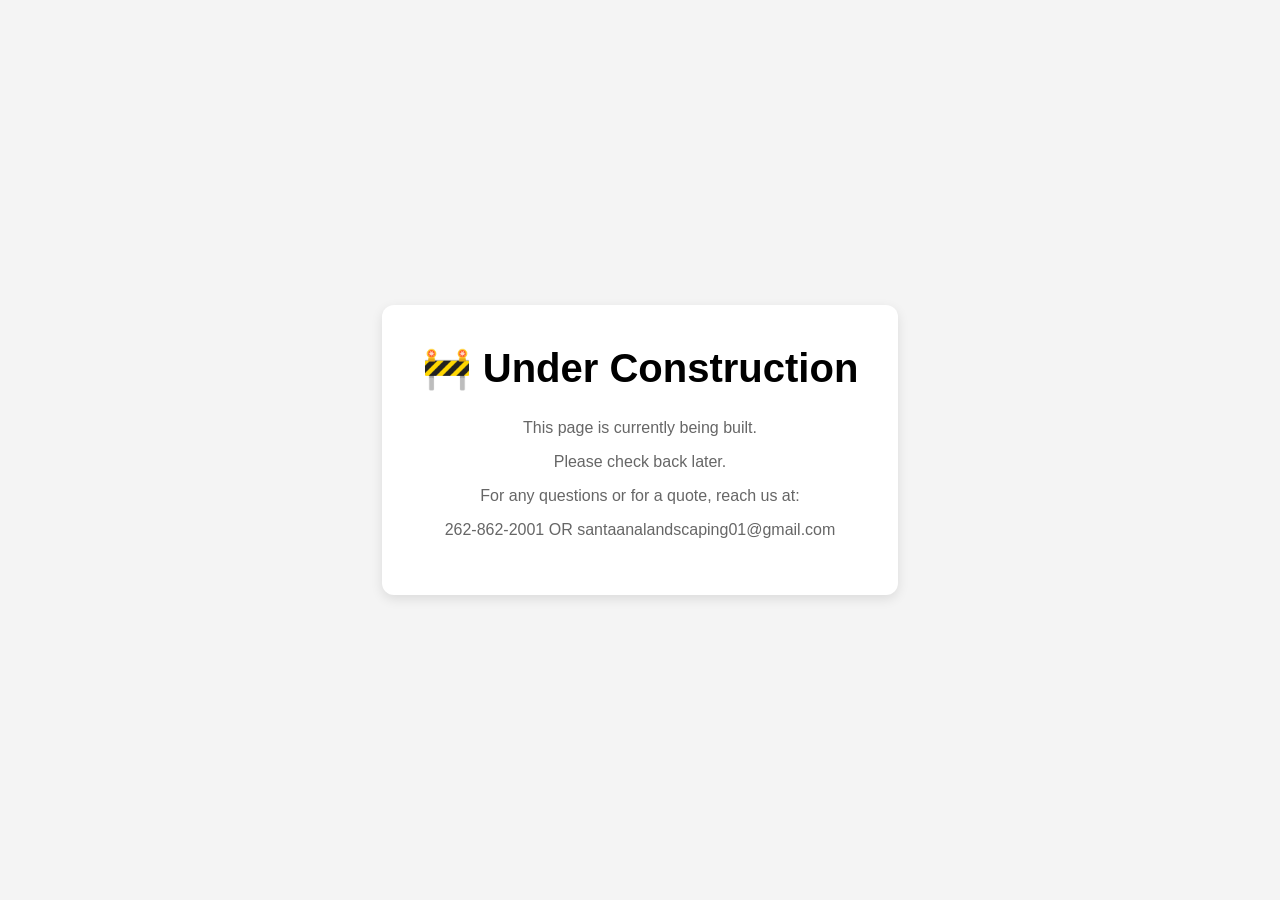
==== ContactUs.html @ 40e27f0e "Refactor" ====
<!DOCTYPE html>
<html lang="en">
<head>
  <meta charset="UTF-8">
  <meta name="viewport" content="width=device-width, initial-scale=1.0">
  <!-- <title>Under Construction</title> -->
  <title>Santa Ana Landscaping</title>
  <link rel="stylesheet" href="style.css">
  <link rel="icon" href="../images/Favicon.ico">

  <style>
    body {
      margin: 0;
      height: 100vh;
      display: flex;
      justify-content: center;
      align-items: center;
      font-family: Arial, sans-serif;
      background: #f4f4f4;
      color: #333;
      text-align: center;
    }

    .box {
      padding: 40px;
      background: white;
      border-radius: 12px;
      box-shadow: 0 4px 12px rgba(0,0,0,0.1);
      max-width: 500px;
    }

    h1 {
      margin-top: 0;
      font-size: 2.5rem;
      color:black;
    }

    p {
      color: #666;
    }
  </style>
</head>
<body>
  <div class="box">
    <h1>🚧 Under Construction</h1>
    <p>This page is currently being built.</p>
    <p>Please check back later.</p>
    <p>For any questions or for a quote, reach us at:</p>
    <p>262-862-2001 OR santaanalandscaping01@gmail.com</p>
  </div>
</body>
</html>
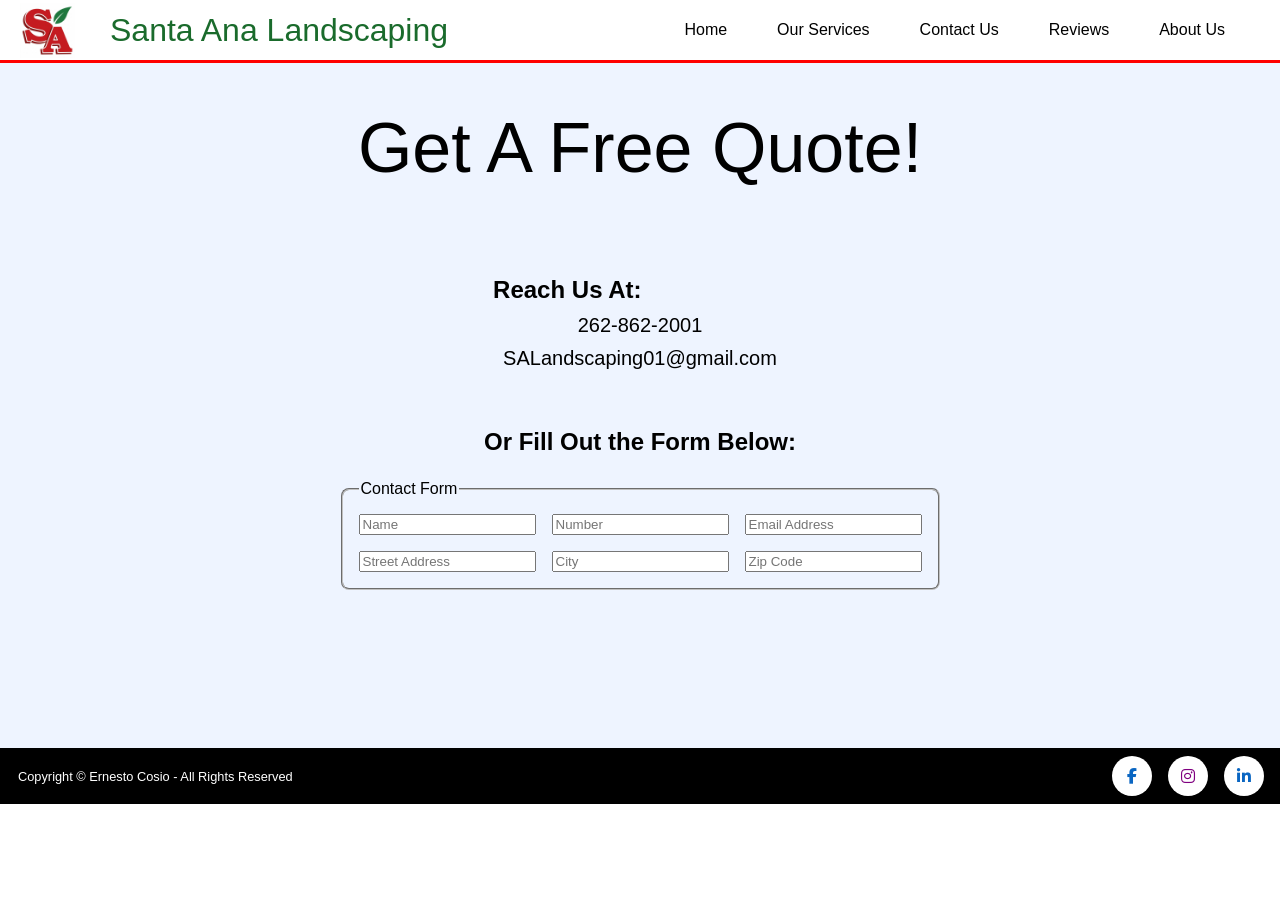
==== commit 69f25f60: "ContactUs Page Draft" ====
--- a/ContactUs.html
+++ b/ContactUs.html
@@ -1,52 +1,82 @@
 <!DOCTYPE html>
 <html lang="en">
-<head>
-  <meta charset="UTF-8">
-  <meta name="viewport" content="width=device-width, initial-scale=1.0">
-  <!-- <title>Under Construction</title> -->
-  <title>Santa Ana Landscaping</title>
-  <link rel="stylesheet" href="style.css">
-  <link rel="icon" href="../images/Favicon.ico">
+    <head>
+        <meta charset="UTF-8">
+        <meta name="viewport" content="width=device-width, intial-scale=1.0">
+        <title>Santa Ana Landscaping</title>
+        <link rel="stylesheet" href="css/style.css">
+        <link rel="icon" href="./images/Favicon.ico">
+        <!-- <link href="https://fonts.googleapis.com/css2?family=Playfair+Display&display=swap" rel="stylesheet"> -->
+        <link rel="stylesheet" href="https://cdnjs.cloudflare.com/ajax/libs/font-awesome/6.5.0/css/all.min.css">
+    </head>
 
-  <style>
-    body {
-      margin: 0;
-      height: 100vh;
-      display: flex;
-      justify-content: center;
-      align-items: center;
-      font-family: Arial, sans-serif;
-      background: #f4f4f4;
-      color: #333;
-      text-align: center;
-    }
+    <body>
+        <header class="panel">
+            <a href="HomePage.html" class="brand">
+                <img src="./images/logo.png" alt="logo" class="logo">
+                <h1>Santa Ana Landscaping</h1>
+            </a>
 
-    .box {
-      padding: 40px;
-      background: white;
-      border-radius: 12px;
-      box-shadow: 0 4px 12px rgba(0,0,0,0.1);
-      max-width: 500px;
-    }
+            <div class="container">
+                <a href="HomePage.html" class="B">Home</a>
+                <a href="Services.html" class="B">Our Services</a>
+                <a href="ContactUs.html" class="B">Contact Us</a>
+                <a href="Reviews.html" class="B">Reviews</a>
+                <a href="AboutUs.html" class="B">About Us</a>
+            </div>
+        </header>
 
-    h1 {
-      margin-top: 0;
-      font-size: 2.5rem;
-      color:black;
-    }
+        <div class="midSection">
 
-    p {
-      color: #666;
-    }
-  </style>
-</head>
-<body>
-  <div class="box">
-    <h1>🚧 Under Construction</h1>
-    <p>This page is currently being built.</p>
-    <p>Please check back later.</p>
-    <p>For any questions or for a quote, reach us at:</p>
-    <p>262-862-2001 OR santaanalandscaping01@gmail.com</p>
-  </div>
-</body>
-</html>+            <h2>Get A Free Quote!</h2>
+            <h3>Reach Us At:</p>
+            <p>262-862-2001</p>
+            <p>SALandscaping01@gmail.com</p>
+            <h3>Or Fill Out the Form Below:</h3>
+            <!-- <form class="form"> -->
+                <fieldset class="fieldset">
+                    <legend>Contact Form</legend>
+                    <input type="text"  name="name"             placeholder="Name"              autocomplete="name">
+                    <input type="tel"   name="phone"            placeholder="Number"            autocomplete="tel"              pattern="[0-9]{3}-[0-9]{3}-[0-9]{4}">
+                    <input type="email" name="email"            placeholder="Email Address"     autocomplete="email">
+                    <input type="text"  name="address"          placeholder="Street Address"    autocomplete="street-address">
+                    <input type="text"  name="city"             placeholder="City"              autocomplete="address-level2">
+                    <input type="text"  name="zip"              placeholder="Zip Code"          autocomplete="postal-code">
+
+                    <!-- <input type="text" name="state" autocomplete="address-level1" placeholder="State">
+                    <input type="text" name="country"           autocomplete="country"          placeholder="Country"> -->
+                </fieldset>
+            <!-- </form> -->
+
+        </div>
+
+        <footer>
+            <p>Copyright © Ernesto Cosio - All Rights Reserved</p>
+
+            <!-- Social Media Icons -->
+            <div class="socials">
+                <a class="facebook" 
+                    href="https://www.facebook.com/santaanalandscaping"
+                    target="_blank"
+                    rel="noopener noreferrer"
+                    aria-label="Facebook">
+                    <i class="fa-brands fa-facebook-f"></i>
+                </a>
+                <a class="instagram" 
+                    href="https://www.instagram.com/ecosio3/" 
+                    target="_blank" 
+                    rel="noopener norefferrer"
+                    aria-label="LinkedIn">
+                    <i class="fa-brands fa-instagram"></i>
+                </a>
+                <a class="linkedin" 
+                    href="https://www.linkedin.com/in/ernestocosio/" 
+                    target="_blank" 
+                    rel="noopener norefferrer"
+                    aria-label="LinkedIn">
+                    <i class="fa-brands fa-linkedin-in"></i>
+                </a>
+            </div>
+        </footer>
+    </body>
+    
--- a/css/style.css
+++ b/css/style.css
@@ -0,0 +1,421 @@
+/* HomePage */
+body {
+    margin: 0;
+    /* font-family: "Playfair Display", serif; */
+    font-family:sans-serif;
+    /* font-family:Arial, Helvetica, sans-serif; */
+}
+
+.panel {
+    background-color: white;
+    display:flex;
+    /*justify-content: space-between;*/
+    align-items: center;
+    position:sticky;
+    top:0;
+    padding: 0px 10px; /**/
+    height: 60px; /**/
+    outline: 3px solid red;
+}
+
+.brand {
+    text-decoration: none;
+    padding-left: 10px;
+    display: flex;
+    align-items: center;
+    gap:5px;
+}
+
+.logo {
+    width: 55px;
+    height: 55px;
+    display:block;
+}
+
+h1 {
+    text-align: left;
+    padding-left: 30px;
+    font-weight: normal;
+    color: rgb(26, 107, 44);
+    /* color:olivedrab; */
+}
+
+.container {
+    display:flex;
+    justify-content: flex-end;
+    align-items: center;
+    gap: 10px;
+    margin-left: auto;
+    margin-right: 25px
+}
+
+.B {
+    text-decoration: none;
+    background-color: transparent;
+    border-radius: 10px;
+    padding: 10px 20px; 
+    border: none;
+    color: black;
+    font-size: 16px;
+    cursor: pointer;
+    transition: 0.3s ease;
+}
+
+.B:hover {
+    /* color: lightgreen; */
+    color:darkgreen;
+    /* color:darkolivegreen; */
+    /* background-color: gray; */
+}
+
+.image {
+    /* darken image for more readable text */
+    background-image: 
+        linear-gradient(
+            rgba(0,0,0,0.5),
+            rgba(0,0,0,0.5)
+        ),
+        url("../images/Landscape.jpg");
+    background-attachment: fixed;
+    background-size: cover;
+    background-position: center;
+    height:700px;
+    max-height:70vh;
+    /* position: relative;  */
+
+    display: flex;
+    flex-direction: column;
+    justify-content: center;
+    align-items: center;
+    text-align: center;
+}
+
+.image h2, .image p {
+    max-width: 1100px;
+    /* margin: 0 auto; */
+    text-align: center;
+    color: white;
+    /* padding-bottom:1rem; */
+}
+
+.quote {
+    text-decoration:none;
+    margin-top:1.5rem;
+    color: black;
+    /* padding-top:4rem; */
+    border:none;
+    border-radius: 40px;
+    font-size:1.5rem;
+    padding:1rem 2rem;
+    background-color:white;
+    transition: 0.4s ease;
+}
+
+.quote:visited {
+    color:black;
+}
+
+.quote:hover {
+    /* background-color:olive; */
+    background-color:black;
+    color:white;
+}
+
+.imageHeader {
+    padding-top: 10px; /* 50*/
+    color: white;
+}
+
+h2 {
+    text-align: center;
+    font-weight: normal;
+    font-size: 70px;
+    margin: 0;
+    padding-bottom:4rem;
+}
+
+p {
+    color: black;
+    text-align:center;
+    margin: 10px;
+    font-size: 20px;
+}
+
+.block {
+    /* background-color: rgb(144, 206, 144); */
+    background-color: white;
+    display:flex;
+    flex-direction: column;
+    align-items: center;
+    padding-top: 4.5rem;
+    padding-bottom: 5rem;
+}
+
+.block h2, .services {
+    width: 100%;
+    max-width: 1200px;
+}
+
+.block h2 {
+    padding-bottom:6rem;
+}
+
+.blockAlt {
+    /* background-color: lightgray; */
+    background-color: #eef2f5;
+
+    /* background-color: #0f172a;
+    color: white; */
+
+    display:flex;
+    flex-direction: column;
+    align-items: center;
+    padding-top: 4.5rem;
+    padding-bottom: 5rem;
+}
+
+.gallery {
+    display:grid;
+    grid-template-columns: repeat(2, 1fr);
+    gap: 4rem;
+    width:100%;
+    max-width:1200px;
+}
+
+.gallery img {
+    width:100%;
+    height:500px;
+    object-fit:cover;
+}
+
+.services {
+    display:grid;
+    gap:6rem;
+    grid-template-columns: repeat(2, minmax(320px, 1fr));
+    /* grid-template-columns: repeat(auto-fit, minmax(300px, 1fr)); */
+    width:100%;
+}
+
+.card {
+    /* cursor:pointer; */
+    text-decoration: none;
+    color: black;
+
+    display:flex;
+    align-items: flex-start;
+    gap:1rem;
+}
+
+.card img {
+    width: 100px;
+    height:100px;
+    flex-shrink:0;
+    object-fit:cover;
+}
+
+.card-content {
+    display:flex;
+    flex-direction: column;
+    justify-content:flex-start;
+    width:100%;
+}
+
+.card h3 {
+    margin:0;
+    font-size:2rem;
+    text-align:left;
+    font-weight:normal;
+}
+
+.card p {
+    margin: 0.5rem 0 0 0;
+    text-align:left;
+}
+
+footer {
+    display: flex;
+    justify-content: space-between;
+    background-color:black;
+    align-items: center;
+    padding:0.5rem;
+    padding-right:1rem;
+    /* padding-left:1rem; */
+}
+
+footer p {
+    font-size:0.8rem;
+    color:white;
+}
+
+.socials {
+    display:flex;
+    gap:1rem;
+}
+
+.linkedin {
+    width:2.5rem;
+    height:2.5rem;
+
+    display:inline-flex;
+    align-items:center;
+    justify-content:center;
+
+    background:white;
+    color: #0a66c2;
+
+    border-radius: 1000px;
+    text-decoration: none;
+    transition: 0.5s ease;
+
+    /* margin-left: 0.5rem; */
+}
+
+.linkedin:hover {
+    background: #0a66c2;
+    color: white;
+    cursor:pointer;
+}
+
+.facebook {
+    width:2.5rem;
+    height:2.5rem;
+
+    display:inline-flex;
+    align-items:center;
+    justify-content:center;
+
+    background:white;
+    color:#0a66c2;
+
+    border-radius:1000px;
+    text-decoration: none;
+    transition: 0.5s ease;
+}
+
+.facebook:hover {
+    background:#0a66c2;
+    color:white;
+    cursor:pointer;
+}
+
+.instagram {
+    width:2.5rem;
+    height:2.5rem;
+
+    display:inline-flex;
+    align-items:center;
+    justify-content:center;
+
+    background:white;
+    color:purple;
+    border-radius:1000px;
+    text-decoration:none;
+    transition: 0.5s ease;
+}
+
+.instagram:hover {
+    color:white;
+    background-color:purple;
+    cursor:pointer;
+}
+
+
+/* AboutUs Page */
+.AboutBlock {
+    display:flex;
+    background-color: black;
+    height: 700px;
+}
+
+.Jose {
+    width:45%;
+    height:650px;
+    align-self: center;
+    display:block;
+    border-radius: 30px;
+    margin-right: 2rem;
+}
+
+.blockText {
+    flex:1;
+    align-self: center;
+    color: white;
+}
+
+.blockText p {
+    color: white;
+}
+
+.AboutBlockAlt {
+    display: flex;
+    background-color: white;
+    min-height: 700px;
+}
+
+.Local {
+    width:45%;
+    height:650px;
+    align-self: center;
+    display:block;
+    border-radius: 30px;
+    margin-right: 2rem;
+}
+
+.blockTextAlt {
+    flex:1;
+    align-self: center;
+    color:black;
+}
+
+/* ContactUs Page */
+
+.midSection {
+    /* background-color: #FAF9F6; */
+    display:flex;
+    flex-direction: column;
+    background-color: #EEF4FF;
+    height:40rem;
+    /* justify-content: center; */
+    align-items: center;
+    padding-bottom: 3rem;
+}
+
+.midSection h2 {
+    padding-top: 3rem;
+
+}
+
+.midSection h3 {
+    align-self: center;
+    font-size:1.5rem;
+}
+
+.midSection p {
+    text-decoration: none;
+    font-weight: normal;
+}
+
+/* form {
+    display:grid;
+    grid-template-columns: repeat(3, 1fr);
+    padding-bottom: 3rem;
+    gap:1rem;
+    border-radius: 0.5rem;
+    padding:1rem;
+} */
+
+fieldset {
+    display:grid;
+    grid-template-columns: repeat(3, 1fr);
+    gap:1rem;
+
+    border-radius:0.5rem;
+    padding: 1rem;
+}
+
+input {
+    /* gap:4rem; */
+    /* margin-bottom: 1rem; */
+    /* padding:1rem; */
+    justify-self: center;
+}
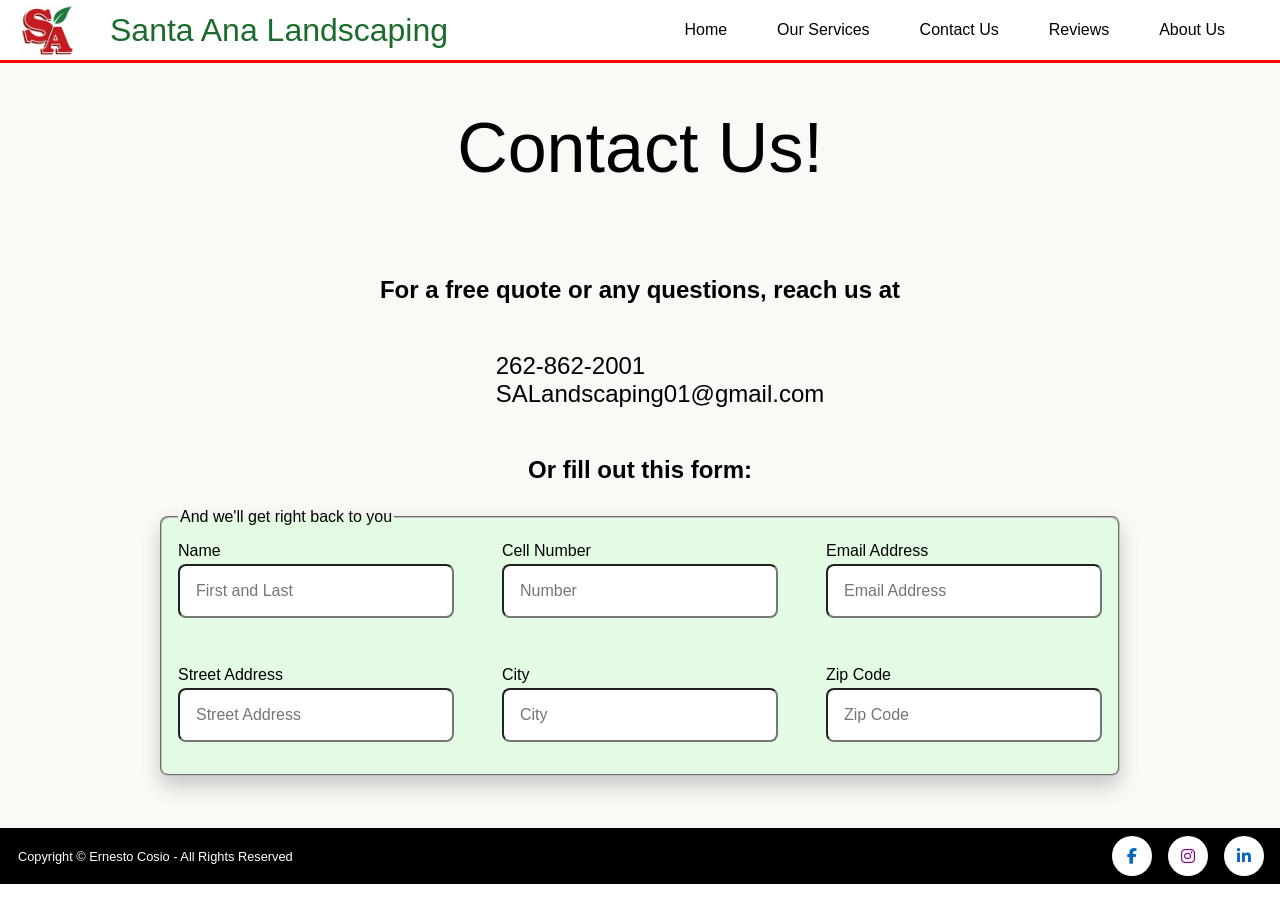
==== commit 755af14b: "Input Labels" ====
--- a/ContactUs.html
+++ b/ContactUs.html
@@ -28,21 +28,40 @@
 
         <div class="midSection">
 
-            <h2>Get A Free Quote!</h2>
-            <h3>Reach Us At:</p>
-            <p>262-862-2001</p>
-            <p>SALandscaping01@gmail.com</p>
-            <h3>Or Fill Out the Form Below:</h3>
+            <h2>Contact Us!</h2>
+            <h3>For a free quote or any questions, reach us at</h3>
+            <ul>
+                <li>262-862-2001</li>
+                <li>SALandscaping01@gmail.com</li>
+            </ul>
+            <h3>Or fill out this form:</h3>
             <!-- <form class="form"> -->
                 <fieldset class="fieldset">
-                    <legend>Contact Form</legend>
-                    <input type="text"  name="name"             placeholder="Name"              autocomplete="name">
-                    <input type="tel"   name="phone"            placeholder="Number"            autocomplete="tel"              pattern="[0-9]{3}-[0-9]{3}-[0-9]{4}">
-                    <input type="email" name="email"            placeholder="Email Address"     autocomplete="email">
-                    <input type="text"  name="address"          placeholder="Street Address"    autocomplete="street-address">
-                    <input type="text"  name="city"             placeholder="City"              autocomplete="address-level2">
-                    <input type="text"  name="zip"              placeholder="Zip Code"          autocomplete="postal-code">
-
+                    <legend>And we'll get right back to you</legend> <!--Contact Us-->
+                    <div class="field">
+                        <label>Name</label>
+                        <input type="text"  name="name"     placeholder="First and Last"    autocomplete="name">
+                    </div>
+                    <div class="field">
+                        <label>Cell Number</label>
+                        <input type="tel"   name="phone"    placeholder="Number"            autocomplete="tel"              pattern="[0-9]{3}-[0-9]{3}-[0-9]{4}">
+                    </div>
+                    <div class="field">
+                        <label>Email Address</label>
+                        <input type="email" name="email"    placeholder="Email Address"     autocomplete="email">
+                    </div>
+                    <div class="field">
+                        <label>Street Address</label>
+                        <input type="text"  name="address"  placeholder="Street Address"    autocomplete="street-address">
+                    </div>
+                    <div class="field">
+                        <label>City</label>
+                        <input type="text"  name="city"     placeholder="City"              autocomplete="address-level2">
+                    </div>
+                    <div class="field">
+                        <label>Zip Code</label>
+                        <input type="text"  name="zip"      placeholder="Zip Code"          autocomplete="postal-code">
+                    </div>
                     <!-- <input type="text" name="state" autocomplete="address-level1" placeholder="State">
                     <input type="text" name="country"           autocomplete="country"          placeholder="Country"> -->
                 </fieldset>
--- a/css/style.css
+++ b/css/style.css
@@ -370,14 +370,14 @@
 /* ContactUs Page */
 
 .midSection {
-    /* background-color: #FAF9F6; */
-    display:flex;
-    flex-direction: column;
-    background-color: #EEF4FF;
-    height:40rem;
+    background-color: #FAF9F6;
+    display:flex;
+    flex-direction: column;
+    /* background-color: #EEF4FF; */
+    height:48rem;
     /* justify-content: center; */
     align-items: center;
-    padding-bottom: 3rem;
+    /* padding-bottom: 3rem; */
 }
 
 .midSection h2 {
@@ -407,15 +407,46 @@
 fieldset {
     display:grid;
     grid-template-columns: repeat(3, 1fr);
-    gap:1rem;
+    gap:3rem;
 
     border-radius:0.5rem;
     padding: 1rem;
+    background-color: rgb(227, 251, 227);
+    box-shadow: 0 10px 20px rgba(0, 0, 0, 0.2);
+    padding-bottom: 2rem;
+    padding-left: 1rem;
+    padding-right: 1rem;
+}
+
+.field {
+    display:flex;
+    flex-direction: column;
+    gap:0.25rem;
+    /* font-size:1rem; */
 }
 
 input {
-    /* gap:4rem; */
     /* margin-bottom: 1rem; */
     /* padding:1rem; */
+    padding:1rem;
+    border-radius: 0.5rem;
     justify-self: center;
+    width:15rem;
+    font-size:1rem;
+}
+
+input::placeholder {
+    /* font-size:1rem; */
+}
+
+ul {
+    /* padding-left:1rem; */
+    font-size:1.5rem;
+    list-style:none;
+    /* padding:0; */
+    /* margin-left:0; */
+}
+
+li {
+    /* margin:0; */
 }
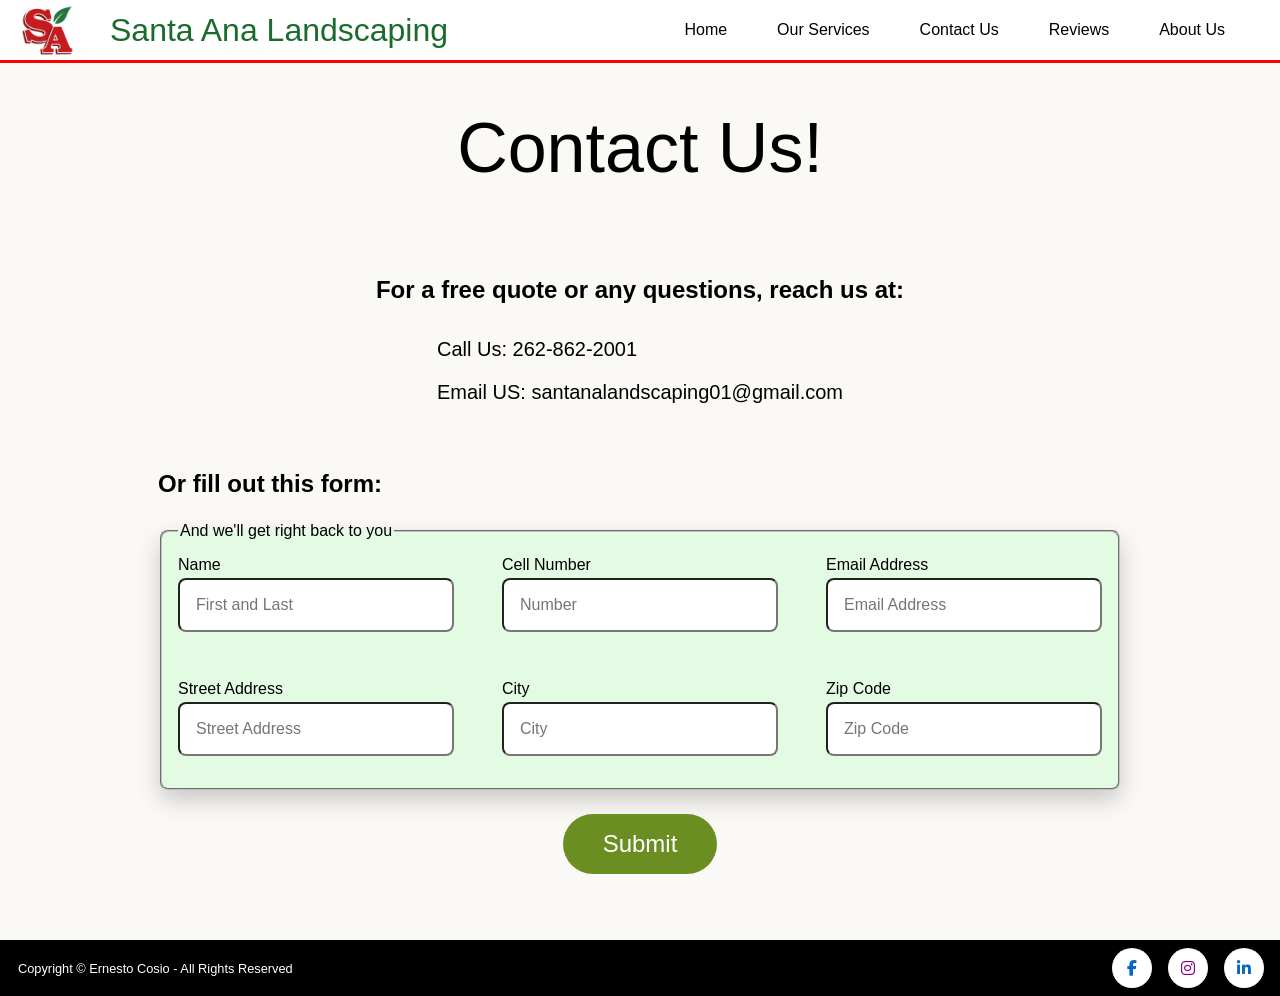
==== commit afd9e98b: "ContactUs Page Formatting" ====
--- a/ContactUs.html
+++ b/ContactUs.html
@@ -29,13 +29,14 @@
         <div class="midSection">
 
             <h2>Contact Us!</h2>
-            <h3>For a free quote or any questions, reach us at</h3>
-            <ul>
-                <li>262-862-2001</li>
-                <li>SALandscaping01@gmail.com</li>
-            </ul>
-            <h3>Or fill out this form:</h3>
-            <!-- <form class="form"> -->
+            <h3>For a free quote or any questions, reach us at:</h3>
+            <div class="contactInfo">
+                <p>Call Us: 262-862-2001</p>
+                <p>Email US: santanalandscaping01@gmail.com</p>
+            </div>
+            <form>
+                <h3>Or fill out this form:</h3>
+
                 <fieldset class="fieldset">
                     <legend>And we'll get right back to you</legend> <!--Contact Us-->
                     <div class="field">
@@ -62,11 +63,12 @@
                         <label>Zip Code</label>
                         <input type="text"  name="zip"      placeholder="Zip Code"          autocomplete="postal-code">
                     </div>
-                    <!-- <input type="text" name="state" autocomplete="address-level1" placeholder="State">
-                    <input type="text" name="country"           autocomplete="country"          placeholder="Country"> -->
                 </fieldset>
-            <!-- </form> -->
 
+                <button class="submitForm">Submit</button>
+            </form>
+
+            
         </div>
 
         <footer>
--- a/css/style.css
+++ b/css/style.css
@@ -374,15 +374,11 @@
     display:flex;
     flex-direction: column;
     /* background-color: #EEF4FF; */
-    height:48rem;
-    /* justify-content: center; */
-    align-items: center;
-    /* padding-bottom: 3rem; */
+    height:55rem;
 }
 
 .midSection h2 {
     padding-top: 3rem;
-
 }
 
 .midSection h3 {
@@ -390,19 +386,20 @@
     font-size:1.5rem;
 }
 
+.midSection div {
+    display: flex;
+    flex-direction: column;
+    align-self: center;
+}
+
 .midSection p {
-    text-decoration: none;
-    font-weight: normal;
-}
-
-/* form {
-    display:grid;
-    grid-template-columns: repeat(3, 1fr);
-    padding-bottom: 3rem;
-    gap:1rem;
-    border-radius: 0.5rem;
-    padding:1rem;
-} */
+    text-align: left;
+}
+
+form {
+    padding-top: 2rem;
+    align-self: center;
+}
 
 fieldset {
     display:grid;
@@ -412,10 +409,12 @@
     border-radius:0.5rem;
     padding: 1rem;
     background-color: rgb(227, 251, 227);
-    box-shadow: 0 10px 20px rgba(0, 0, 0, 0.2);
+    box-shadow: 0 10px 25px rgba(0, 0, 0, 0.2);
     padding-bottom: 2rem;
     padding-left: 1rem;
     padding-right: 1rem;
+
+    align-self: center;
 }
 
 .field {
@@ -435,18 +434,20 @@
     font-size:1rem;
 }
 
-input::placeholder {
-    /* font-size:1rem; */
-}
-
-ul {
-    /* padding-left:1rem; */
-    font-size:1.5rem;
-    list-style:none;
-    /* padding:0; */
-    /* margin-left:0; */
-}
-
-li {
-    /* margin:0; */
+.submitForm {
+    font-size: 1.5rem;
+    border-radius: 2rem;
+    border:none;
+    padding: 1rem 2.5rem;
+    background-color: olivedrab;
+    justify-self: center;
+    color:white;
+
+    display:block;
+    margin: 1.5rem auto 0;
+}
+
+.submitForm:hover {
+    color:olivedrab;
+    background-color: lightgray;
 }
